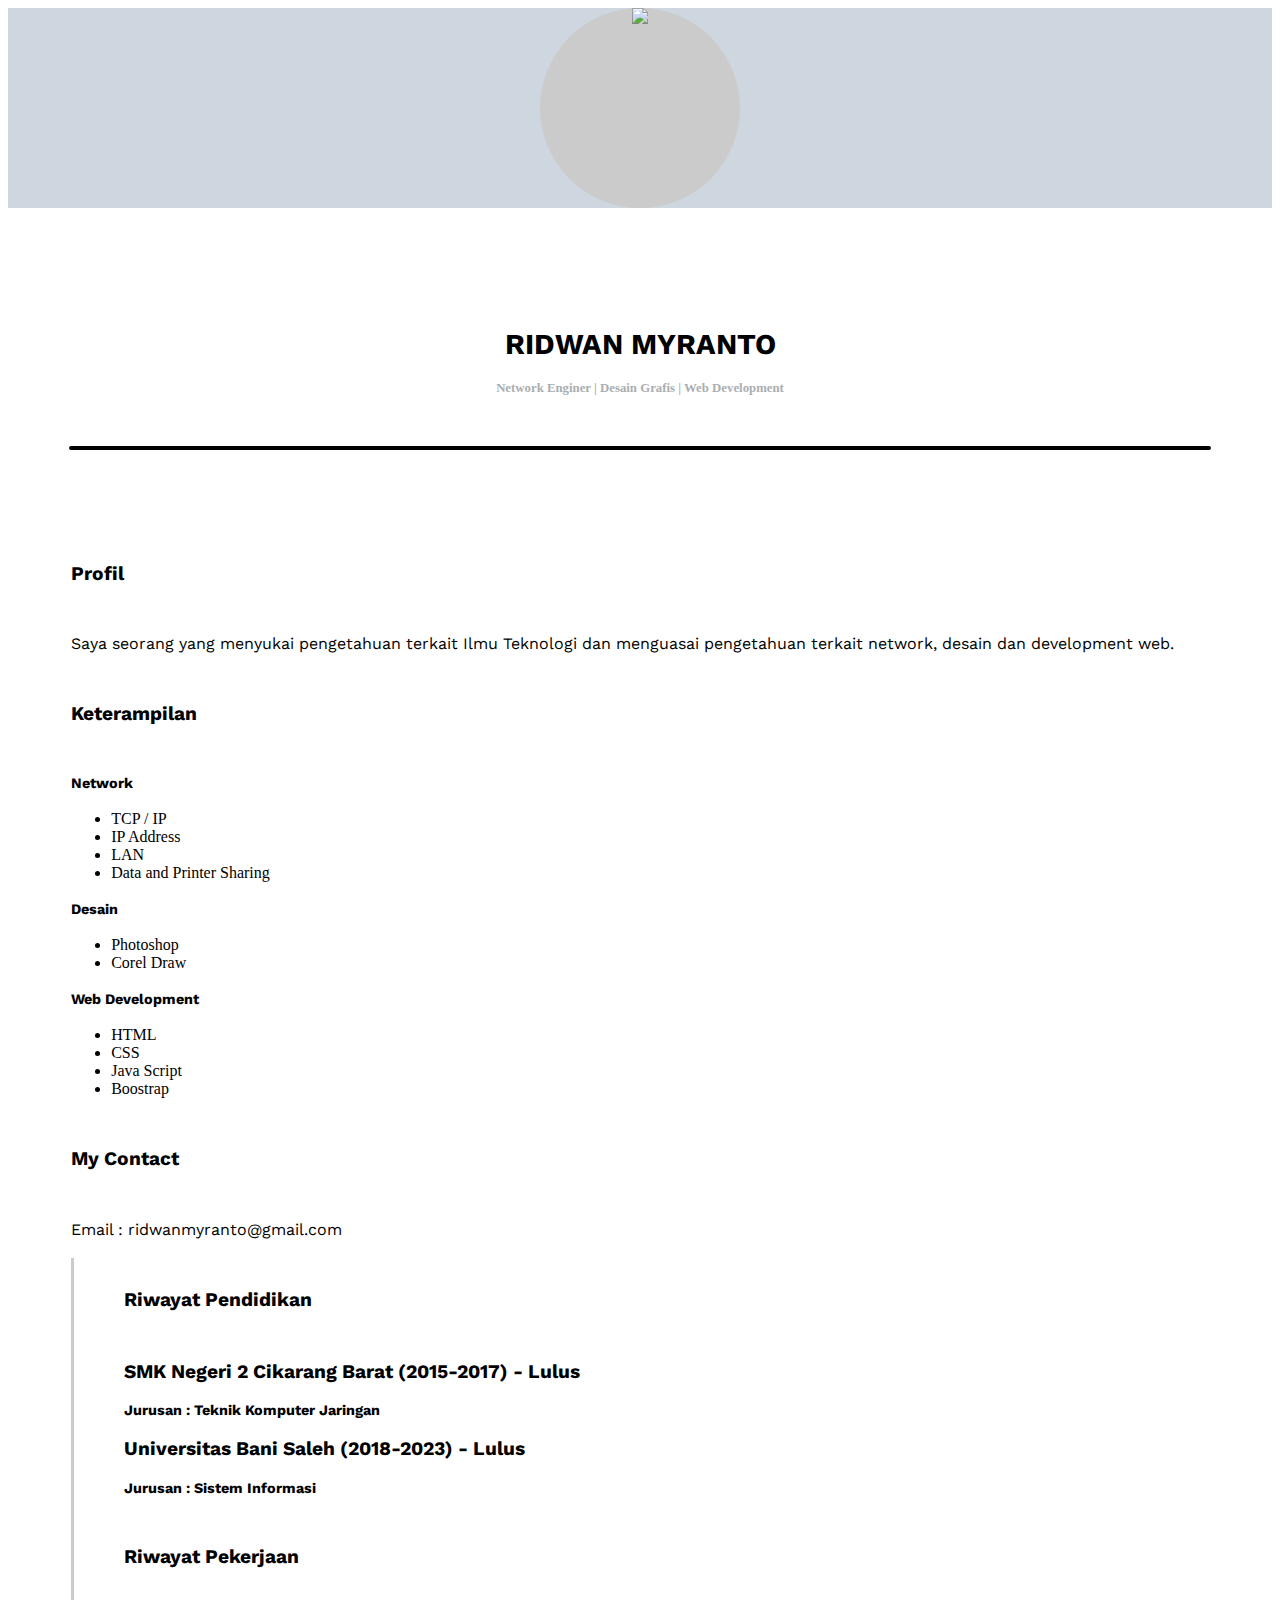
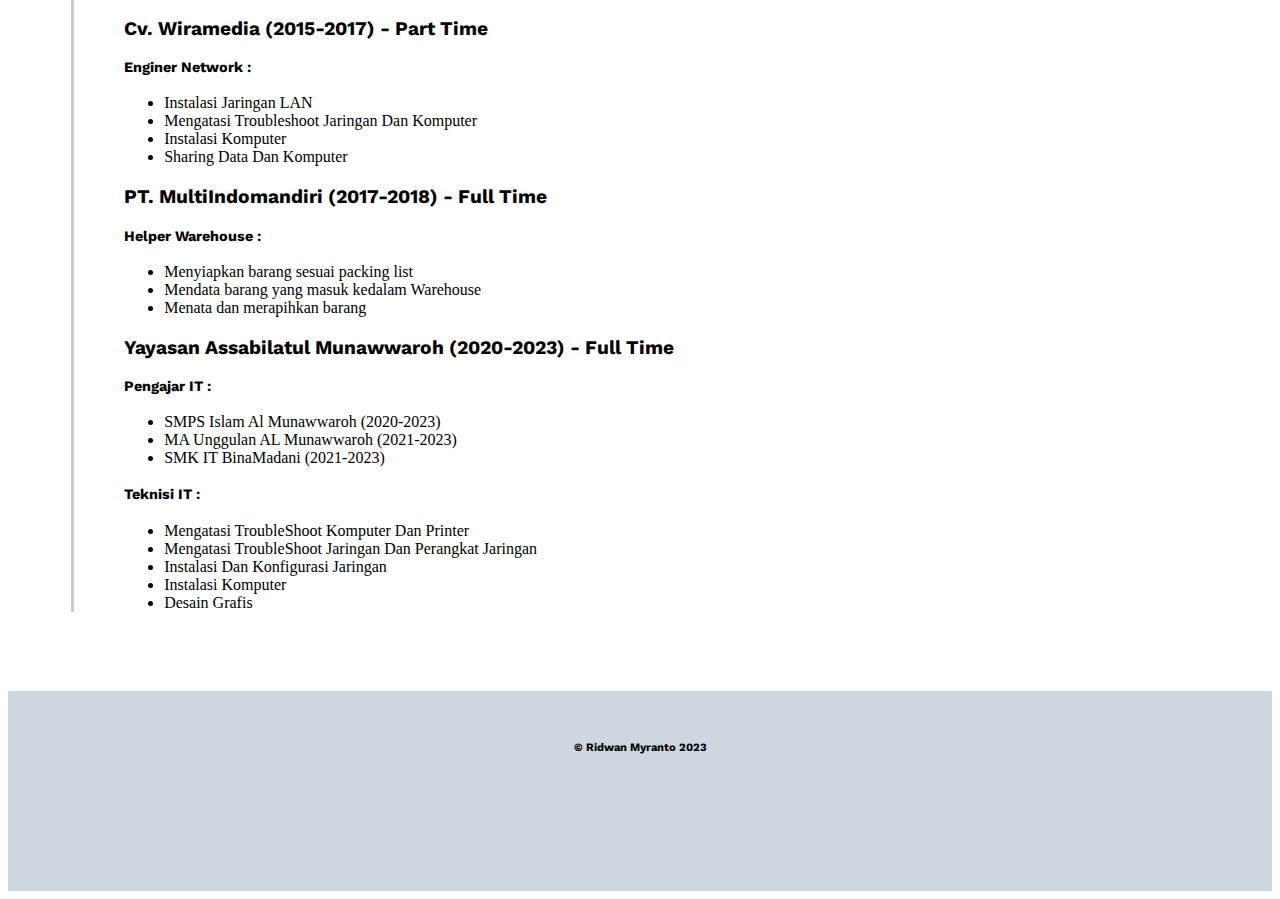
==== porto/web cv/index.html @ 84488854 "Add files via upload" ====
<!DOCTYPE html>
<html>
<head>
	<meta charset="utf-8">
    <meta name="viewport" content="width=device-width, initial-scale=1">
	<title>My CV</title>
	<link rel="stylesheet" type="text/css" href="style.css">
	<link href="https://cdn.jsdelivr.net/npm/bootstrap@5.3.0-alpha1/dist/css/bootstrap.min.css" rel="stylesheet" integrity="sha384-GLhlTQ8iRABdZLl6O3oVMWSktQOp6b7In1Zl3/Jr59b6EGGoI1aFkw7cmDA6j6gD" crossorigin="anonymous">
	<link rel="preconnect" href="https://fonts.googleapis.com">
	<link rel="preconnect" href="https://fonts.gstatic.com" crossorigin>
	<link href="https://fonts.googleapis.com/css2?family=Work+Sans&display=swap" rel="stylesheet">

</head>
<body>
	<div class="container-fluid">
		<div class="atas">
			<div class="row baris1">
				<div class="col-sm-12">
					<div class="gambar">
					<img src="images/1.PNG">
					</div>
				</div>
			</div>		
		</div>
		<div class="tengah">
			<div class="row">
				<div class="col-sm-12">
					<h1>RIDWAN MYRANTO</h1>
					<h2>Network Enginer | Desain Grafis | Web Development</h2>
					<hr>
				</div>		
			</div>
				
		</div>
		<div class="isi">
			<div class="row">
				
					<div class="col-sm-6">
						<div class="sisikiri">
					<h3>Profil</h3>
					<p>Saya seorang yang menyukai pengetahuan terkait Ilmu Teknologi dan menguasai pengetahuan terkait network, desain dan development web. </p>
					<h3>Keterampilan</h3>
					<h4>Network</h4>
					<ul>
						<li>TCP / IP </li>
						<li>IP Address</li>
						<li>LAN</li>
						<li>Data and Printer Sharing</li>
					</ul>
					<h4>Desain</h4>
					<ul>
						<li>Photoshop</li>
						<li>Corel Draw</li>
					</ul>
					<h4>Web Development</h4>
					<ul>
						<li>HTML</li>
						<li>CSS</li>
						<li>Java Script</li>
						<li>Boostrap</li>

					</ul>
					<h3>My Contact</h3>
					<p>Email : ridwanmyranto@gmail.com </p>
				</div>
				</div>
				
					<div class="col-sm-6">

						<div class="sisikanan">

					<h3>Riwayat Pendidikan</h3>
					<h3 class="pt">SMK Negeri 2 Cikarang Barat (2015-2017) -  Lulus</h3>
					<h4> Jurusan : Teknik Komputer Jaringan</h4>

					<h3 class="pt">Universitas Bani Saleh (2018-2023) -  Lulus</h3>
					<h4> Jurusan : Sistem Informasi </h4>
					
					
					
					<h3>Riwayat Pekerjaan</h3>
					<h3 class="pt">Cv. Wiramedia (2015-2017) -  Part Time</h3>
					<h4> Enginer Network :</h4>
					<ul>
						<li>Instalasi Jaringan LAN </li>
						<li>Mengatasi Troubleshoot Jaringan Dan Komputer</li>
						<li>Instalasi Komputer </li>
						<li>Sharing Data Dan Komputer</li>
					</ul>
					<h3 class="pt">PT. MultiIndomandiri (2017-2018) - Full Time</h3>
					<h4> Helper Warehouse :</h4>
					<ul>
						<li>Menyiapkan barang sesuai packing list</li>
						<li>Mendata barang yang masuk kedalam Warehouse</li>
						<li>Menata dan merapihkan barang</li>
					</ul>
					<h3 class="pt">Yayasan Assabilatul Munawwaroh (2020-2023) - Full Time</h3>
					<h4> Pengajar IT : </h4>
					<ul>
						<li>SMPS Islam Al Munawwaroh (2020-2023)</li>
						<li>MA Unggulan AL Munawwaroh (2021-2023) </li>
						<li>SMK IT BinaMadani (2021-2023)</li>
					</ul>
					<h4> Teknisi IT : </h4>
					<ul>
						<li>Mengatasi TroubleShoot Komputer Dan Printer</li>
						<li>Mengatasi TroubleShoot Jaringan Dan Perangkat Jaringan</li>
						<li>Instalasi Dan Konfigurasi Jaringan </li>
						<li>Instalasi Komputer </li>
						<li>Desain Grafis</li>
					</ul>
					
				</div>
				

			</div>	
			</div>
			
		</div>

		
	</div>
	<div class="footer">
		<p> &copy; Ridwan Myranto 2023 </p>
				
		
	</div>




 <script src="https://cdn.jsdelivr.net/npm/bootstrap@5.3.0-alpha1/dist/js/bootstrap.bundle.min.js" integrity="sha384-w76AqPfDkMBDXo30jS1Sgez6pr3x5MlQ1ZAGC+nuZB+EYdgRZgiwxhTBTkF7CXvN" crossorigin="anonymous"></script>
</body>
</html>


    
   
   
  </body>
</html>
---- porto/web cv/style.css ----
.baris1
{
	background-color: #ced7df;
	height: 200px;
	text-align: center;
	
}

.gambar {
	background-color: #cbcbcb;
	width: 200px;
	height: 200px;
	border-radius: 50%;
	position: relative;
	top:40%;
	margin: auto;
}
.baris1 img {
	
	width: 50%;
	
}
.tengah {
	padding-top: 100px;
	text-align: center;


}
.tengah h1 {
	font-size: 1.8rem;
	font-family: 'Work Sans', sans-serif;
	font-weight: bolder;

}
.tengah h2{
	font-size: 0.8rem;
	color: #aaaeb1;
}
.tengah hr {
	width: 90%;
	border: 2px solid black;
  	border-radius: 5px;
	margin: 50px auto 0;
	
}
.isi{
	padding: 5%;
	font-family: 

}
.isi h3{
	font-size: 1.2rem;
	font-weight: bolder;
	font-family: 'Work Sans', sans-serif;
	padding: 30px 0;
}
.isi p{
	font-family: 'Work Sans', sans-serif;
}
.isi h4{
	font-size: 0.9rem;
	font-weight: bolder;
	font-family: 'Work Sans', sans-serif;
}
.sisikanan {
	border-left: 3px solid #cbcbcb;
    height:100%;
    padding-left: 50px;
}
.sisikanan .pt {
	padding: 0px;
}
.footer {
	min-height: 100px;
	background-color: #ced7df;
	padding: 50px;
}
.footer p {
	text-align: center;
	margin: auto;
	font-size: 0.7rem;
	color: black;
	font-weight: bolder;
	font-family: 'Work Sans', sans-serif;

}

@media only screen and (max-width: 600px) 
{
	.sisikanan {
	 border-left: 0 ;
	 border-top: 3px solid #cbcbcb;
	 width: 90%;
	 margin-top: 50px;
	 padding-top: 50px;
	 padding-left: 0px;
	}
}
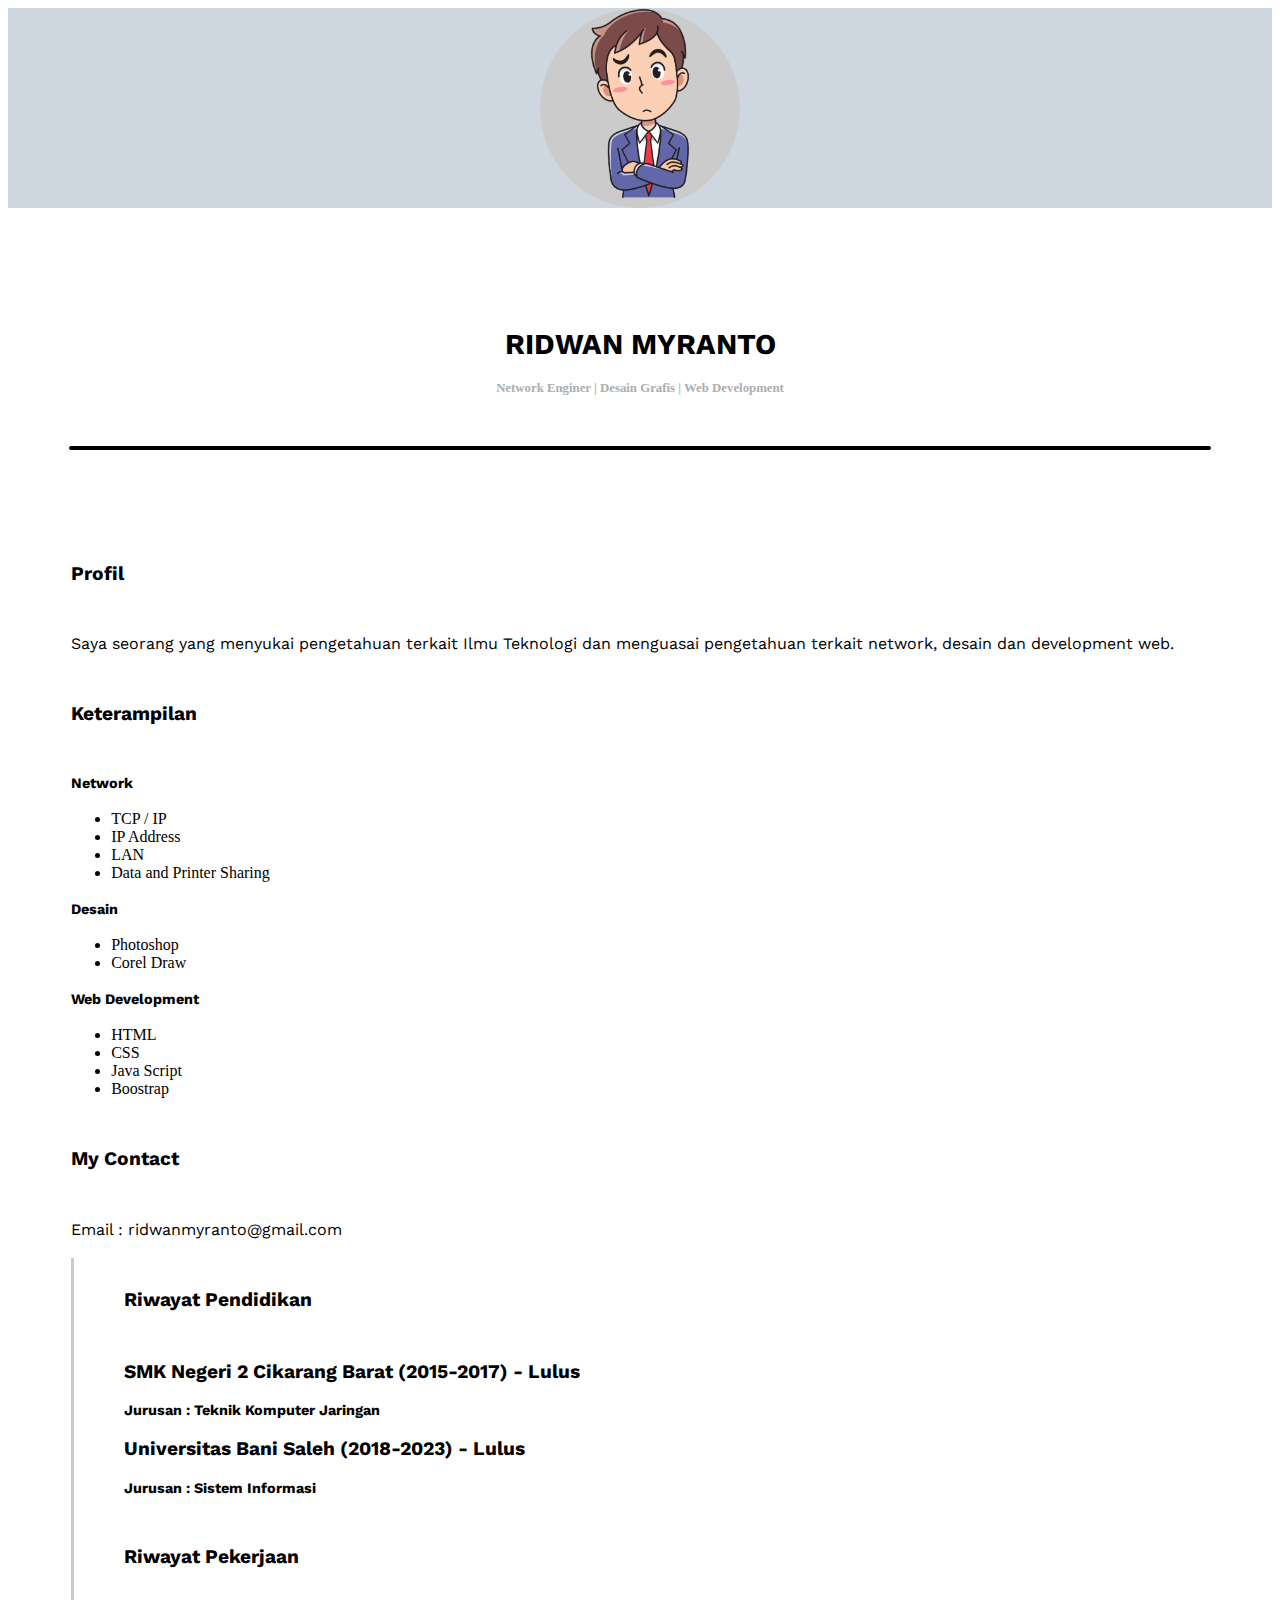
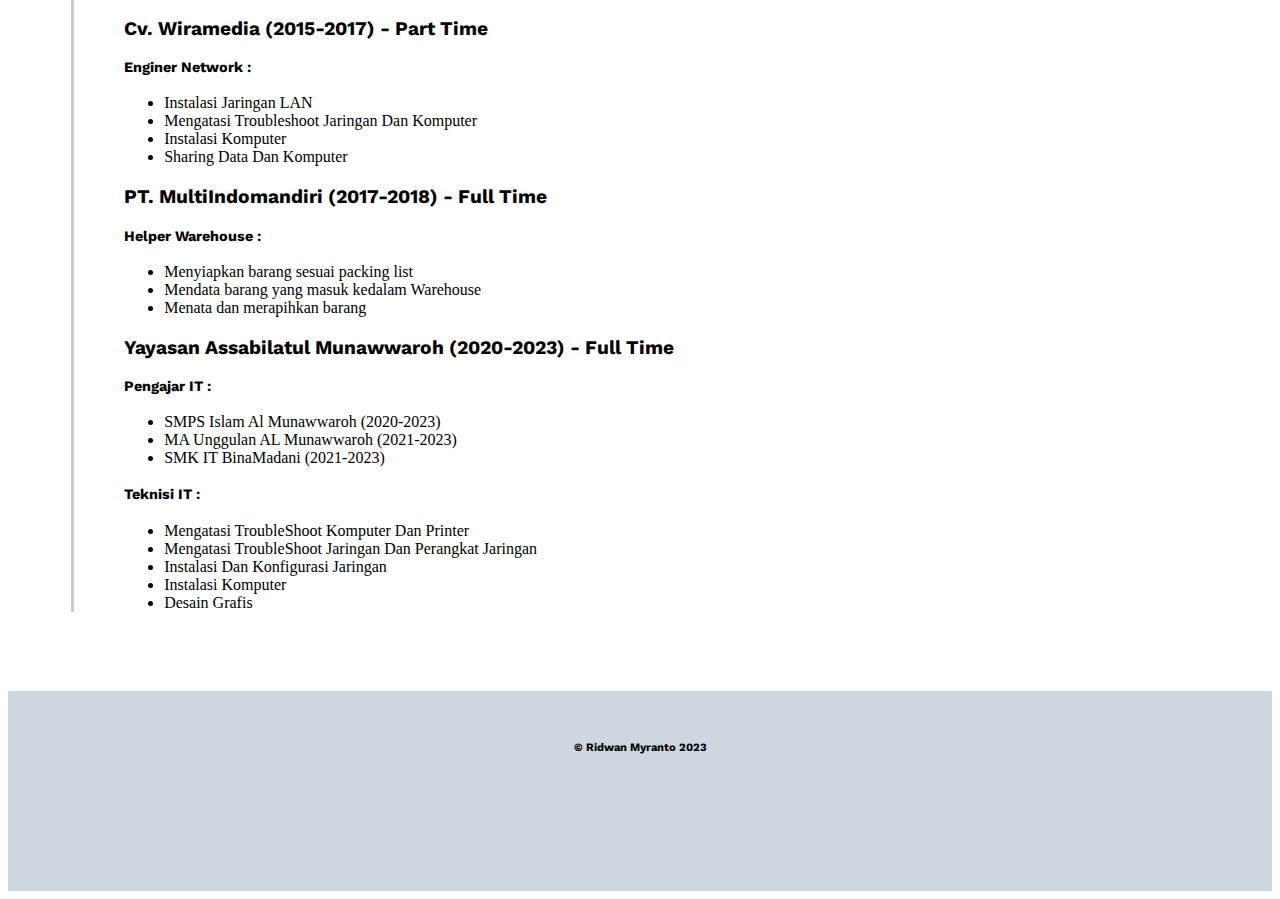
==== commit e41f7a57: "Update index.html" ====
--- a/porto/web cv/index.html
+++ b/porto/web cv/index.html
@@ -17,7 +17,7 @@
 			<div class="row baris1">
 				<div class="col-sm-12">
 					<div class="gambar">
-					<img src="images/1.PNG">
+					<img src="images/1.png">
 					</div>
 				</div>
 			</div>		
@@ -138,4 +138,4 @@
    
    
   </body>
-</html>+</html>
